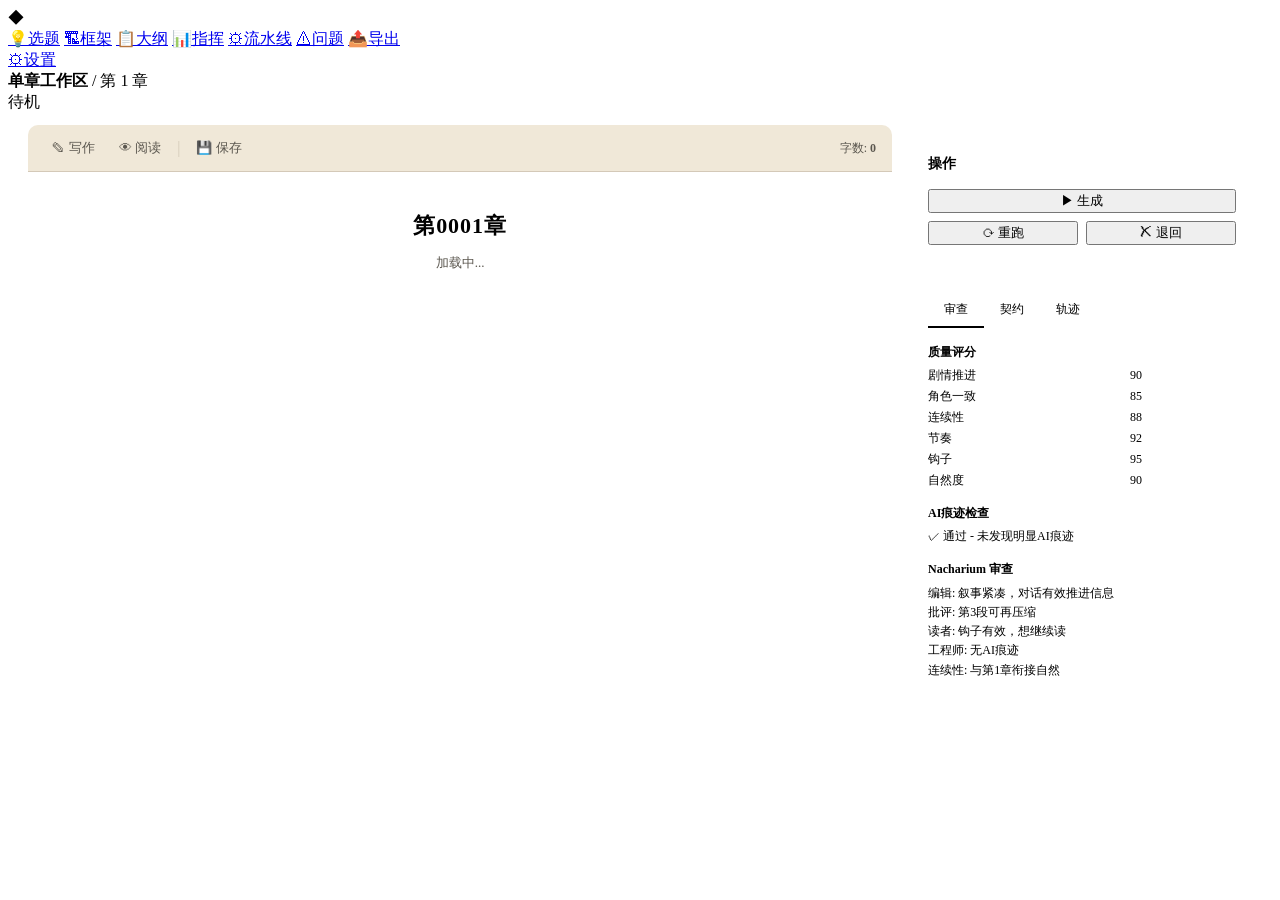
==== web/static/pages/chapter.html @ bfaa88b1 "Initial commit: Novel Codex Studio - autonomous novel writing platform" ====
<!DOCTYPE html>
<html lang="zh-CN">
<head>
  <meta charset="UTF-8">
  <meta name="viewport" content="width=device-width, initial-scale=1.0">
  <title>单章工作区 - Novel Codex Studio</title>
  <link rel="stylesheet" href="/css/common.css">
  <style>
    .chapter-layout { display: grid; grid-template-columns: 1fr 340px; gap: 20px; height: calc(100vh - var(--topbar-height) - 40px); }
    .editor-panel { display: flex; flex-direction: column; background: var(--paper); color: var(--ink); border-radius: 10px; overflow: hidden; }
    .editor-toolbar { display: flex; align-items: center; justify-content: space-between; padding: 10px 16px; background: #f0e8d8; border-bottom: 1px solid #d4c9b8; }
    .editor-toolbar-left { display: flex; gap: 8px; align-items: center; }
    .editor-toolbar button { background: none; border: none; color: #5b574f; font-size: 13px; cursor: pointer; padding: 4px 8px; border-radius: 4px; }
    .editor-toolbar button:hover { background: rgba(0,0,0,0.05); }
    .editor-content { flex: 1; overflow: auto; padding: 24px 32px; font-family: 'Noto Serif SC', serif; }
    .editor-content h1 { text-align: center; font-size: 22px; margin-bottom: 8px; letter-spacing: 0.04em; }
    .editor-content .subtitle { text-align: center; color: #5b574f; font-size: 13px; margin-bottom: 24px; }
    .editor-content .paragraph { display: grid; grid-template-columns: 28px 1fr; gap: 12px; margin-bottom: 10px; align-items: start; }
    .editor-content .paragraph-number { color: #a59c8c; font-size: 9px; padding-top: 6px; text-align: right; font-family: 'Noto Sans SC', sans-serif; }
    .editor-content .paragraph-text { margin: 0; padding: 6px 10px; font-size: 14px; line-height: 1.9; outline: none; border-radius: 4px; transition: background 0.2s; min-height: 1.5em; }
    .editor-content .paragraph-text:hover { background: rgba(176,151,105,0.08); }
    .editor-content .paragraph-text:focus { background: #fff9e9; box-shadow: 0 0 0 1px #d6b260; }
    .side-panel { display: flex; flex-direction: column; gap: 16px; overflow: auto; }
    .side-card { background: var(--panel); border: 1px solid var(--line-subtle); border-radius: 10px; padding: 16px; }
    .side-card h3 { font-size: 14px; font-weight: 600; margin-bottom: 12px; }
    .review-section { margin-bottom: 12px; }
    .review-section h4 { font-size: 12px; color: var(--text-tertiary); margin-bottom: 6px; }
    .review-score { display: flex; align-items: center; gap: 8px; margin-bottom: 4px; }
    .review-score span { font-size: 12px; color: var(--text-secondary); flex: 1; }
    .review-score .bar { width: 80px; height: 4px; background: var(--line-subtle); border-radius: 2px; }
    .review-score .fill { height: 100%; border-radius: 2px; }
    .action-buttons { display: flex; gap: 8px; margin-top: 16px; }
    .action-buttons .btn { flex: 1; justify-content: center; }
    .trace-mini { font-size: 12px; color: var(--text-tertiary); }
    .trace-mini .trace-step { display: flex; align-items: center; gap: 8px; padding: 6px 0; border-bottom: 1px solid var(--line-subtle); }
    .trace-mini .trace-step:last-child { border-bottom: none; }
    .trace-mini .step-icon { width: 16px; height: 16px; border-radius: 50%; display: grid; place-items: center; font-size: 10px; }
    .trace-mini .step-icon.ok { background: rgba(52,199,134,0.15); color: var(--green); }
    .trace-mini .step-icon.fail { background: rgba(227,77,77,0.15); color: var(--red); }
    .trace-mini .step-icon.pending { background: var(--line-subtle); color: var(--text-tertiary); }
    .nav-tabs { display: flex; gap: 0; border-bottom: 1px solid var(--line-subtle); margin-bottom: 16px; }
    .nav-tab { padding: 8px 16px; font-size: 12px; color: var(--text-tertiary); cursor: pointer; border-bottom: 2px solid transparent; }
    .nav-tab.active { color: var(--blue); border-bottom-color: var(--blue); }
    .contract-panel { font-size: 12px; color: var(--text-secondary); line-height: 1.7; }
    .contract-panel ul { padding-left: 16px; margin-top: 8px; }
    .contract-panel li { margin-bottom: 4px; }
  </style>
</head>
<body>
  <div class="app-frame">
    <nav class="side-nav">
      <div class="nav-brand">◆</div>
      <a href="/" class="nav-item"><span class="icon">💡</span><span class="label">选题</span></a>
      <a href="/foundation.html" class="nav-item"><span class="icon">🏗</span><span class="label">框架</span></a>
      <a href="/outline.html" class="nav-item"><span class="icon">📋</span><span class="label">大纲</span></a>
      <a href="/dashboard.html" class="nav-item"><span class="icon">📊</span><span class="label">指挥</span></a>
      <a href="/pipeline.html" class="nav-item"><span class="icon">⚙</span><span class="label">流水线</span></a>
      <a href="/issues.html" class="nav-item"><span class="icon">⚠</span><span class="label">问题</span></a>
      <a href="/export.html" class="nav-item"><span class="icon">📤</span><span class="label">导出</span></a>
      <div class="nav-spacer"></div>
      <a href="/settings.html" class="nav-item"><span class="icon">⚙</span><span class="label">设置</span></a>
    </nav>

    <div class="main-content">
      <header class="topbar">
        <div class="topbar-left">
          <span class="breadcrumb"><strong>单章工作区</strong> / <span id="chapter-breadcrumb">第 1 章</span></span>
        </div>
        <div class="topbar-right">
          <span class="engine-status idle" id="engine-status-badge"><span class="dot"></span>待机</span>
        </div>
      </header>

      <div class="page-content" style="padding: 12px 20px;">
        <div class="chapter-layout">
          <!-- Editor -->
          <div class="editor-panel">
            <div class="editor-toolbar">
              <div class="editor-toolbar-left">
                <button onclick="toggleView('write')">✎ 写作</button>
                <button onclick="toggleView('read')">👁 阅读</button>
                <span style="color: #d4c9b8;">|</span>
                <button onclick="saveContent()">💾 保存</button>
              </div>
              <div style="font-size: 12px; color: #5b574f;">
                字数: <strong id="word-count">0</strong>
              </div>
            </div>
            <div class="editor-content" id="editor-content">
              <h1 id="chapter-title">第0001章</h1>
              <p class="subtitle" id="chapter-subtitle">加载中...</p>
              <div id="paragraphs"></div>
            </div>
          </div>

          <!-- Side Panel -->
          <div class="side-panel">
            <!-- Actions -->
            <div class="side-card">
              <h3>操作</h3>
              <div class="action-buttons">
                <button class="btn btn-primary" id="btn-generate" onclick="generateChapter()">▶ 生成</button>
                <button class="btn btn-success" id="btn-approve" onclick="approveChapter()" style="display:none;">✓ 批准</button>
              </div>
              <div class="action-buttons" style="margin-top: 8px;">
                <button class="btn btn-ghost" onclick="regenerateChapter()">⟳ 重跑</button>
                <button class="btn btn-danger" onclick="rejectChapter()">✗ 退回</button>
              </div>
            </div>

            <!-- Tabs -->
            <div class="side-card">
              <div class="nav-tabs">
                <div class="nav-tab active" data-tab="review">审查</div>
                <div class="nav-tab" data-tab="contract">契约</div>
                <div class="nav-tab" data-tab="trace">轨迹</div>
              </div>

              <div id="tab-review">
                <div class="review-section">
                  <h4>质量评分</h4>
                  <div class="review-score"><span>剧情推进</span><div class="bar"><div class="fill" style="width:90%;background:var(--green)"></div></div><span>90</span></div>
                  <div class="review-score"><span>角色一致</span><div class="bar"><div class="fill" style="width:85%;background:var(--green)"></div></div><span>85</span></div>
                  <div class="review-score"><span>连续性</span><div class="bar"><div class="fill" style="width:88%;background:var(--green)"></div></div><span>88</span></div>
                  <div class="review-score"><span>节奏</span><div class="bar"><div class="fill" style="width:92%;background:var(--green)"></div></div><span>92</span></div>
                  <div class="review-score"><span>钩子</span><div class="bar"><div class="fill" style="width:95%;background:var(--green)"></div></div><span>95</span></div>
                  <div class="review-score"><span>自然度</span><div class="bar"><div class="fill" style="width:90%;background:var(--green)"></div></div><span>90</span></div>
                </div>
                <div class="review-section">
                  <h4>AI痕迹检查</h4>
                  <div style="font-size: 12px; color: var(--green);">✓ 通过 - 未发现明显AI痕迹</div>
                </div>
                <div class="review-section">
                  <h4>Nacharium 审查</h4>
                  <div style="font-size: 12px; color: var(--text-secondary); line-height: 1.6;">
                    编辑: 叙事紧凑，对话有效推进信息<br>
                    批评: 第3段可再压缩<br>
                    读者: 钩子有效，想继续读<br>
                    工程师: 无AI痕迹<br>
                    连续性: 与第1章衔接自然
                  </div>
                </div>
              </div>

              <div id="tab-contract" style="display:none;">
                <div class="contract-panel">
                  <strong>章节契约</strong>
                  <ul>
                    <li>OPN: 陈默接到异常电话，发现旧儿童手表</li>
                    <li>CBN: 建立本章核心悬念</li>
                    <li>Plot Point A: 手表背面有妹妹名字的刻痕</li>
                    <li>Emotion Bead: 冷静下的恐惧</li>
                    <li>Scene: 急救中心值班室</li>
                    <li>Character: 陈默、苏岚（电话提及）</li>
                    <li>CEN: 陈默决定保留手表</li>
                    <li>CEQ: 手表为什么有妹妹的名字？</li>
                  </ul>
                </div>
              </div>

              <div id="tab-trace" style="display:none;">
                <div class="trace-mini">
                  <div class="trace-step"><span class="step-icon ok">✓</span><span>契约提取</span></div>
                  <div class="trace-step"><span class="step-icon ok">✓</span><span>上下文打包</span></div>
                  <div class="trace-step"><span class="step-icon ok">✓</span><span>Prewrite</span></div>
                  <div class="trace-step"><span class="step-icon ok">✓</span><span>正文生成</span></div>
                  <div class="trace-step"><span class="step-icon ok">✓</span><span>质量审查</span></div>
                  <div class="trace-step"><span class="step-icon ok">✓</span><span>修订</span></div>
                  <div class="trace-step"><span class="step-icon ok">✓</span><span>Fulfillment</span></div>
                  <div class="trace-step"><span class="step-icon ok">✓</span><span>Commit</span></div>
                </div>
              </div>
            </div>
          </div>
        </div>
      </div>
    </div>
  </div>

  <script src="/js/common.js"></script>
  <script>
    const { api, showToast, qs, qsa, on } = window.NCS;
    const urlParams = new URLSearchParams(window.location.search);
    const chapterNum = parseInt(urlParams.get('n')) || 1;
    let currentContent = '';

    async function init() {
      await loadChapter(chapterNum);
      setupTabs();
    }

    async function loadChapter(n) {
      try {
        const data = await api('GET', `/chapters/${n}`);
        currentContent = data.content || '';
        renderContent(currentContent);
        qs('#chapter-breadcrumb').textContent = `第 ${n} 章`;
        qs('#chapter-title').textContent = `第${String(n).padStart(4, '0')}章`;
        qs('#chapter-subtitle').textContent = data.title || `第${n}章`;
        
        // Update buttons based on status
        if (data.status === 'committed') {
          qs('#btn-generate').style.display = 'none';
          qs('#btn-approve').style.display = 'none';
        } else if (data.status === 'pending') {
          qs('#btn-generate').style.display = 'inline-flex';
          qs('#btn-approve').style.display = 'none';
        } else {
          qs('#btn-generate').style.display = 'none';
          qs('#btn-approve').style.display = 'inline-flex';
        }
      } catch (e) {
        // 模拟内容
        currentContent = `凌晨零点零三分，陈默接到了妹妹的求救电话。\n\n问题是，陈曦已经死了三年。\n\n电话刚接进临江市急救中心时，陈默并不知道是她。\n\n耳机里只有一个女人急促的呼吸声。她像躲在很窄的地方，说话时一直压着嗓子。\n\n"救救他……他流了好多血。"\n\n陈默坐直身体，手指落在键盘上。\n\n"这里是120。告诉我地址，伤者哪里受伤？"\n\n"河西旧表厂，六栋。"\n\n"几单元？"\n\n女人没有回答。\n\n电话那头传来一声巨响，像有人踹开了铁门。`;
        renderContent(currentContent);
      }
    }

    function renderContent(text) {
      const container = qs('#paragraphs');
      container.innerHTML = '';
      const lines = text.split('\n').filter(l => l.trim() && !l.trim().startsWith('#'));
      
      lines.forEach((line, i) => {
        const div = document.createElement('div');
        div.className = 'paragraph';
        div.innerHTML = `<span class="paragraph-number">¶${i+1}</span><p class="paragraph-text" contenteditable="true">${line}</p>`;
        container.appendChild(div);
      });

      updateWordCount();
    }

    function updateWordCount() {
      const text = Array.from(qsa('.paragraph-text')).map(p => p.textContent).join('');
      const chineseChars = (text.match(/[\u3400-\u9fff]/g) || []).length;
      qs('#word-count').textContent = chineseChars.toLocaleString();
    }

    // Auto-count on edit
    document.addEventListener('input', updateWordCount);

    async function saveContent() {
      const paragraphs = Array.from(qsa('.paragraph-text')).map(p => p.textContent);
      const content = paragraphs.join('\n');
      try {
        await api('PUT', `/chapters/${chapterNum}/content`, { content });
        showToast('已保存', 'success');
      } catch (e) {
        showToast('保存失败', 'error');
      }
    }

    function generateChapter() {
      api('POST', '/engine/start', { chapter: chapterNum }).then(r => {
        if (r.ok) showToast(`第 ${chapterNum} 章生成任务已启动`, 'success');
        else showToast(r.error, 'error');
      });
    }

    function approveChapter() {
      api('POST', `/chapters/${chapterNum}/approve`).then(() => {
        showToast('已批准', 'success');
      });
    }

    function regenerateChapter() {
      api('POST', '/engine/start', { chapter: chapterNum }).then(r => {
        if (r.ok) showToast(`第 ${chapterNum} 章重跑任务已启动`, 'success');
        else showToast(r.error, 'error');
      });
    }

    function rejectChapter() {
      api('POST', `/chapters/${chapterNum}/reject`).then(() => {
        showToast('已退回', 'info');
      });
    }

    function toggleView(mode) {
      const content = qs('#editor-content');
      if (mode === 'read') {
        content.style.background = '#f8f4eb';
        qsa('.paragraph-text').forEach(p => p.contentEditable = 'false');
      } else {
        content.style.background = '';
        qsa('.paragraph-text').forEach(p => p.contentEditable = 'true');
      }
    }

    function setupTabs() {
      qsa('.nav-tab').forEach(tab => {
        on(tab, 'click', () => {
          qsa('.nav-tab').forEach(t => t.classList.remove('active'));
          tab.classList.add('active');
          qsa('#tab-review, #tab-contract, #tab-trace').forEach(el => el.style.display = 'none');
          qs(`#tab-${tab.dataset.tab}`).style.display = 'block';
        });
      });
    }

    // Keyboard shortcuts
    document.addEventListener('keydown', (e) => {
      if (e.ctrlKey && e.key === 's') {
        e.preventDefault();
        saveContent();
      }
    });

    init();
  </script>
</body>
</html>
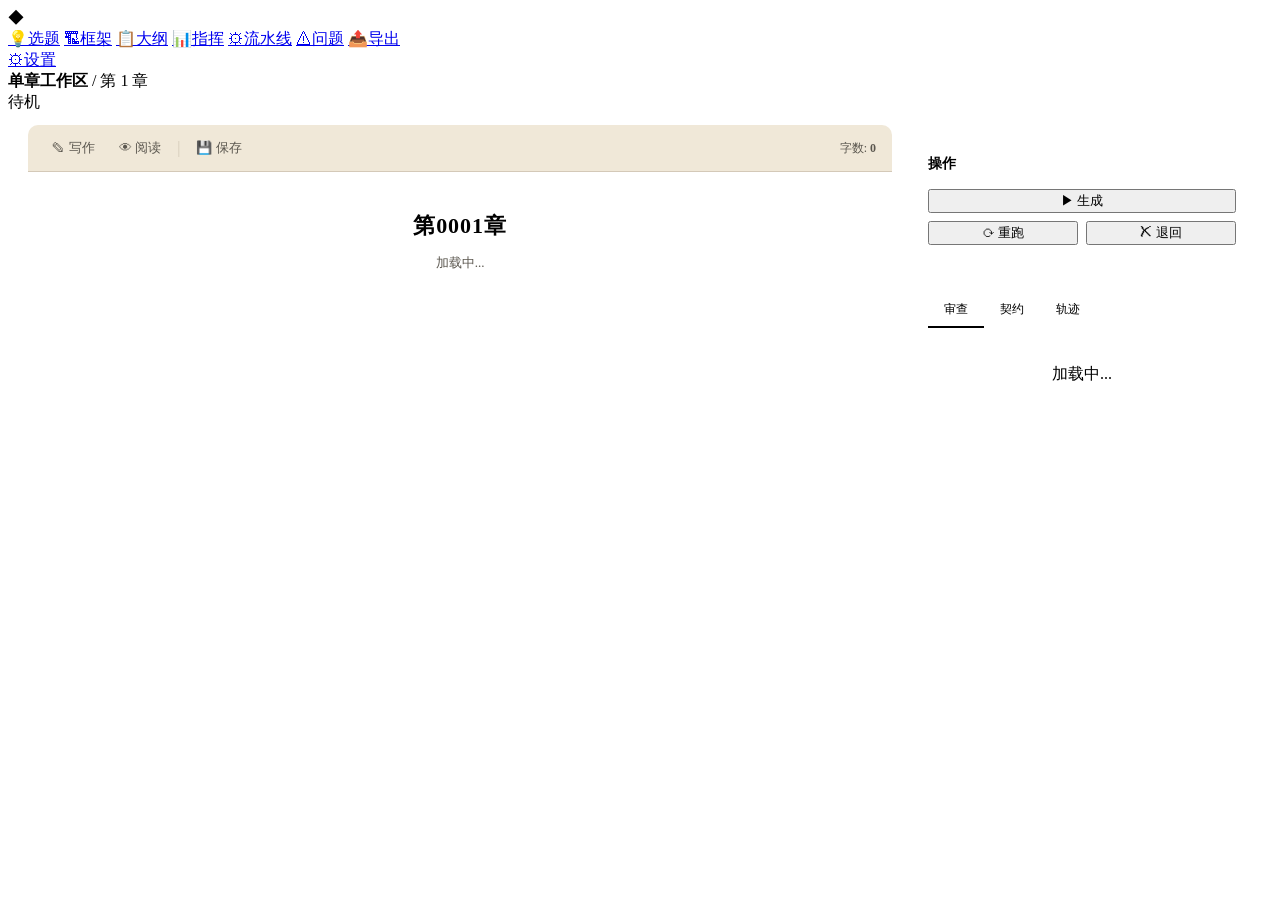
==== commit 81974a3f: "feat: engine reliability + platform real-time data pipeline - Fix reviewer CBN false positive by fil" ====
--- a/web/static/pages/chapter.html
+++ b/web/static/pages/chapter.html
@@ -117,28 +117,8 @@
               </div>
 
               <div id="tab-review">
-                <div class="review-section">
-                  <h4>质量评分</h4>
-                  <div class="review-score"><span>剧情推进</span><div class="bar"><div class="fill" style="width:90%;background:var(--green)"></div></div><span>90</span></div>
-                  <div class="review-score"><span>角色一致</span><div class="bar"><div class="fill" style="width:85%;background:var(--green)"></div></div><span>85</span></div>
-                  <div class="review-score"><span>连续性</span><div class="bar"><div class="fill" style="width:88%;background:var(--green)"></div></div><span>88</span></div>
-                  <div class="review-score"><span>节奏</span><div class="bar"><div class="fill" style="width:92%;background:var(--green)"></div></div><span>92</span></div>
-                  <div class="review-score"><span>钩子</span><div class="bar"><div class="fill" style="width:95%;background:var(--green)"></div></div><span>95</span></div>
-                  <div class="review-score"><span>自然度</span><div class="bar"><div class="fill" style="width:90%;background:var(--green)"></div></div><span>90</span></div>
-                </div>
-                <div class="review-section">
-                  <h4>AI痕迹检查</h4>
-                  <div style="font-size: 12px; color: var(--green);">✓ 通过 - 未发现明显AI痕迹</div>
-                </div>
-                <div class="review-section">
-                  <h4>Nacharium 审查</h4>
-                  <div style="font-size: 12px; color: var(--text-secondary); line-height: 1.6;">
-                    编辑: 叙事紧凑，对话有效推进信息<br>
-                    批评: 第3段可再压缩<br>
-                    读者: 钩子有效，想继续读<br>
-                    工程师: 无AI痕迹<br>
-                    连续性: 与第1章衔接自然
-                  </div>
+                <div class="review-section" style="color:var(--text-tertiary);padding:20px 0;text-align:center;">
+                  加载中...
                 </div>
               </div>
 
@@ -160,14 +140,7 @@
 
               <div id="tab-trace" style="display:none;">
                 <div class="trace-mini">
-                  <div class="trace-step"><span class="step-icon ok">✓</span><span>契约提取</span></div>
-                  <div class="trace-step"><span class="step-icon ok">✓</span><span>上下文打包</span></div>
-                  <div class="trace-step"><span class="step-icon ok">✓</span><span>Prewrite</span></div>
-                  <div class="trace-step"><span class="step-icon ok">✓</span><span>正文生成</span></div>
-                  <div class="trace-step"><span class="step-icon ok">✓</span><span>质量审查</span></div>
-                  <div class="trace-step"><span class="step-icon ok">✓</span><span>修订</span></div>
-                  <div class="trace-step"><span class="step-icon ok">✓</span><span>Fulfillment</span></div>
-                  <div class="trace-step"><span class="step-icon ok">✓</span><span>Commit</span></div>
+                  <div class="trace-step"><span class="step-icon pending">○</span><span>等待引擎运行...</span></div>
                 </div>
               </div>
             </div>
@@ -209,11 +182,78 @@
           qs('#btn-generate').style.display = 'none';
           qs('#btn-approve').style.display = 'inline-flex';
         }
+        
+        // Render review panel
+        renderReviewPanel(data);
+        // Render trace panel
+        renderTracePanel(data.trace || []);
       } catch (e) {
-        // 模拟内容
-        currentContent = `凌晨零点零三分，陈默接到了妹妹的求救电话。\n\n问题是，陈曦已经死了三年。\n\n电话刚接进临江市急救中心时，陈默并不知道是她。\n\n耳机里只有一个女人急促的呼吸声。她像躲在很窄的地方，说话时一直压着嗓子。\n\n"救救他……他流了好多血。"\n\n陈默坐直身体，手指落在键盘上。\n\n"这里是120。告诉我地址，伤者哪里受伤？"\n\n"河西旧表厂，六栋。"\n\n"几单元？"\n\n女人没有回答。\n\n电话那头传来一声巨响，像有人踹开了铁门。`;
+        currentContent = '';
         renderContent(currentContent);
-      }
+        qs('#chapter-subtitle').textContent = `第${n}章`;
+      }
+    }
+
+    function renderReviewPanel(data) {
+      const scores = data.scores || {};
+      const scoreKeys = {
+        plot_progress: '剧情推进',
+        character_consistency: '角色一致',
+        continuity: '连续性',
+        pacing: '节奏',
+        chapter_hook: '钩子',
+        style_naturalness: '自然度',
+      };
+      let scoresHtml = '';
+      for (const [key, label] of Object.entries(scoreKeys)) {
+        const val = scores[key] || 0;
+        const color = val >= 90 ? 'var(--green)' : val >= 70 ? 'var(--blue)' : val >= 50 ? 'var(--amber)' : 'var(--red)';
+        scoresHtml += `<div class="review-score"><span>${label}</span><div class="bar"><div class="fill" style="width:${val}%;background:${color}"></div></div><span>${val}</span></div>`;
+      }
+      
+      const aiTraces = data.ai_traces || [];
+      let aiHtml = '';
+      if (aiTraces.length === 0) {
+        aiHtml = '<div style="font-size: 12px; color: var(--green);">✓ 通过 - 未发现明显AI痕迹</div>';
+      } else {
+        aiHtml = '<div style="font-size: 12px; color: var(--red);">✗ 发现 ' + aiTraces.length + ' 处AI痕迹</div><ul style="font-size:12px;color:var(--text-secondary);margin-top:4px;padding-left:16px;">' + aiTraces.map(t => `<li>${t}</li>`).join('') + '</ul>';
+      }
+      
+      const overall = data.overall_score || 0;
+      const passText = data.hard_pass ? '通过' : '未通过';
+      const passColor = data.hard_pass ? 'var(--green)' : 'var(--red)';
+      
+      qs('#tab-review').innerHTML = `
+        <div class="review-section">
+          <h4>质量评分 (综合 ${overall}) ${passText}</h4>
+          ${scoresHtml}
+        </div>
+        <div class="review-section">
+          <h4>AI痕迹检查</h4>
+          ${aiHtml}
+        </div>
+        <div class="review-section">
+          <h4>审查状态</h4>
+          <div style="font-size: 12px; color: var(--text-secondary); line-height: 1.6;">
+            ${data.missed_nodes?.length ? `<span style="color:var(--red)">遗漏节点: ${data.missed_nodes.join(', ')}</span>` : '所有节点已覆盖'}
+          </div>
+        </div>
+      `;
+    }
+
+    function renderTracePanel(trace) {
+      if (!trace.length) {
+        qs('#tab-trace').innerHTML = '<div class="trace-mini"><div class="trace-step"><span class="step-icon pending">○</span><span>等待引擎运行...</span></div></div>';
+        return;
+      }
+      let html = '<div class="trace-mini">';
+      trace.forEach(t => {
+        const icon = t.ok ? '✓' : t.fail ? '✗' : '○';
+        const cls = t.ok ? 'ok' : t.fail ? 'fail' : 'pending';
+        html += `<div class="trace-step"><span class="step-icon ${cls}">${icon}</span><span>${t.name}</span></div>`;
+      });
+      html += '</div>';
+      qs('#tab-trace').innerHTML = html;
     }
 
     function renderContent(text) {
